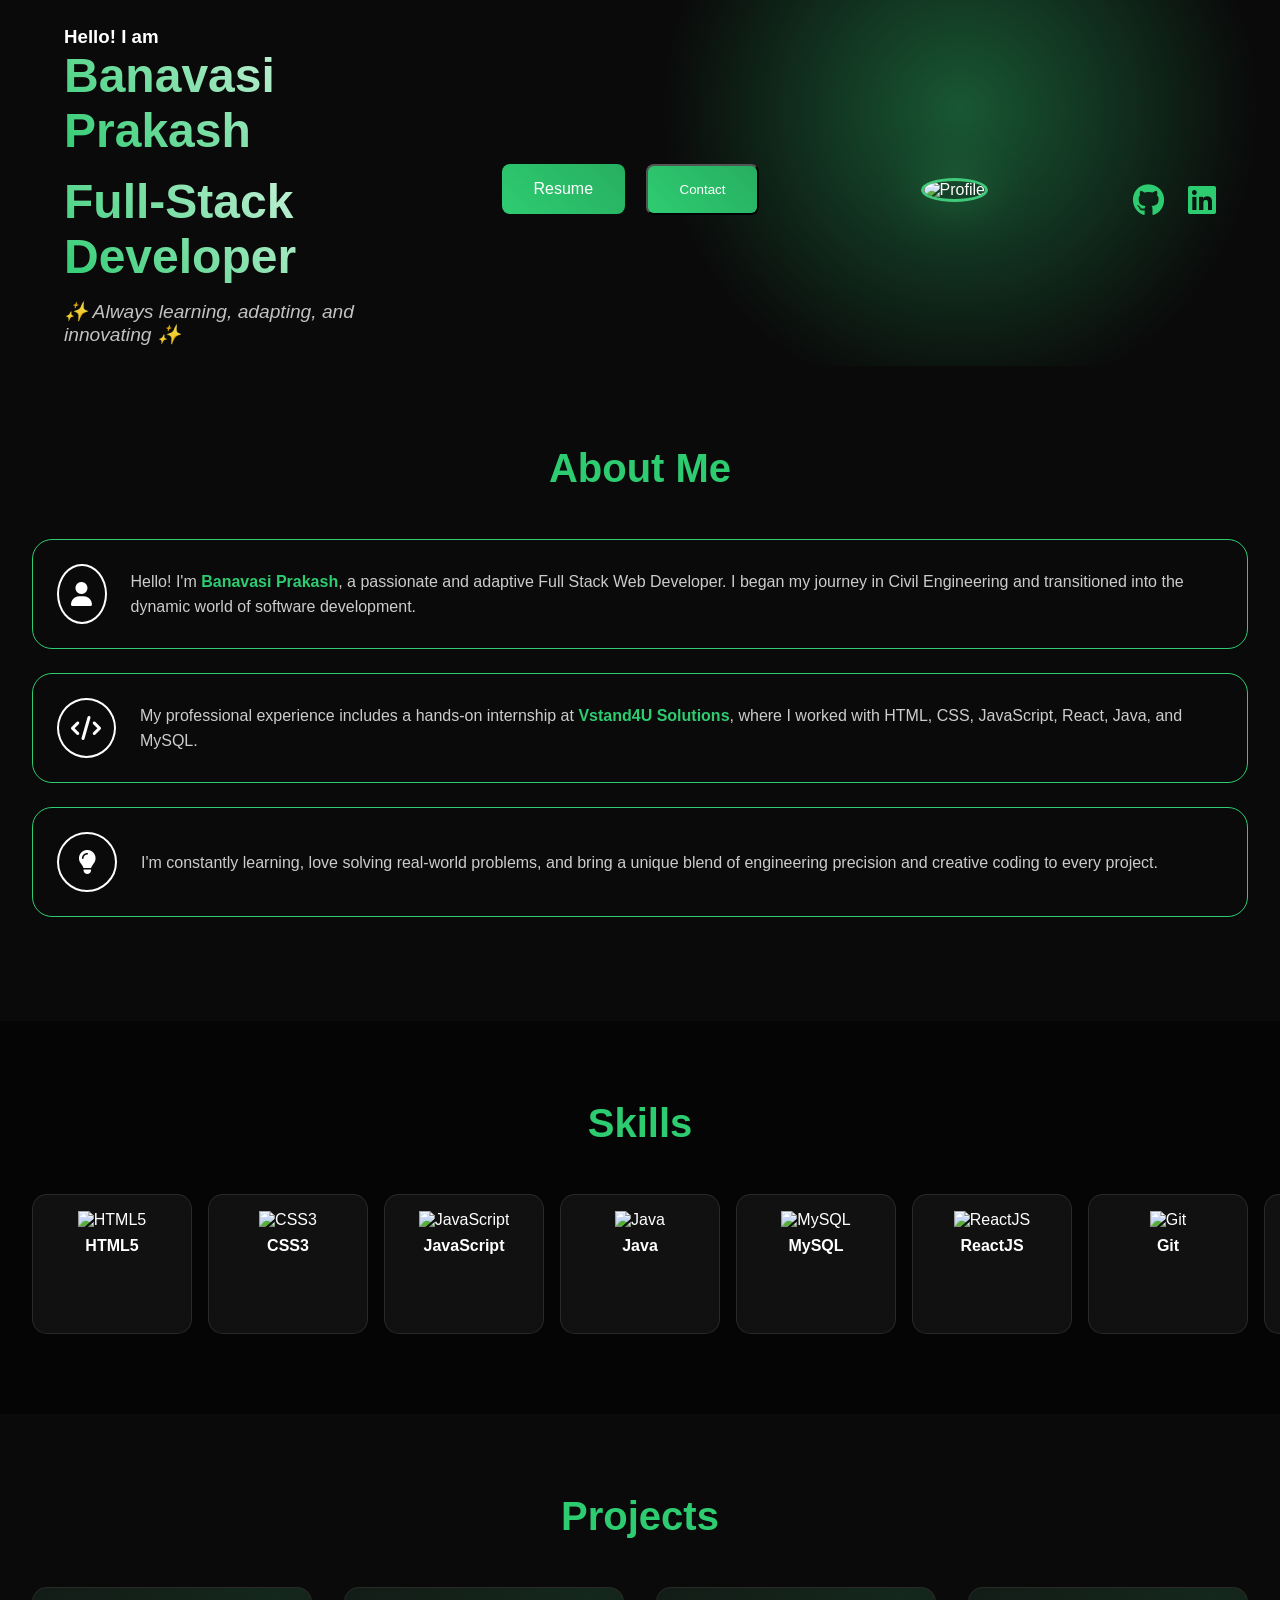
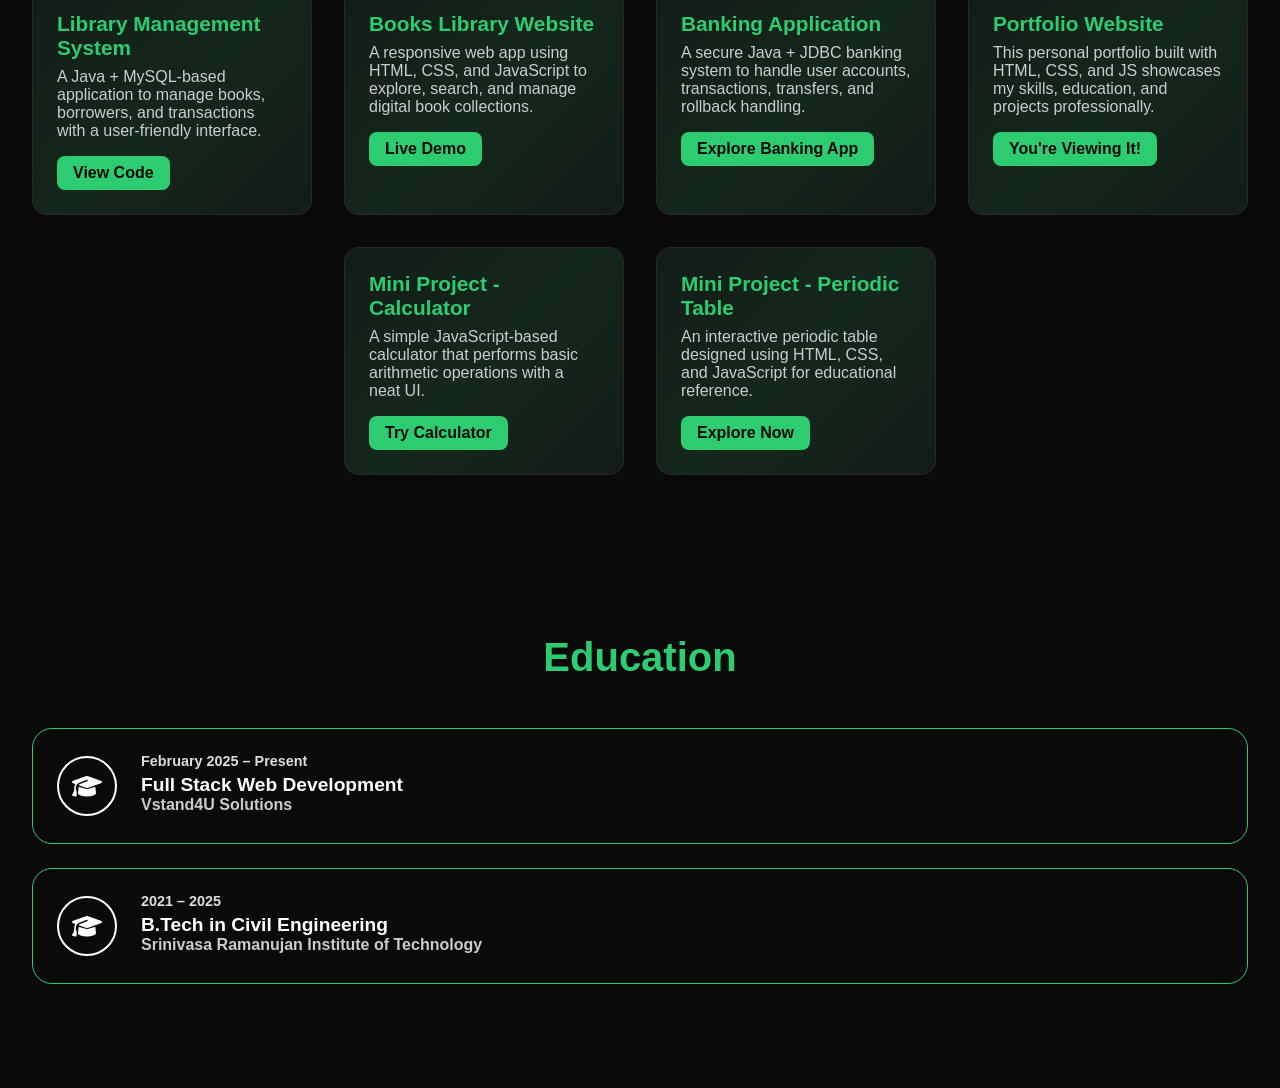
==== index.html @ 4b3c82b9 "Changed the html file name from Port to index" ====
<!DOCTYPE html>
<html lang="en">
<head>
  <meta charset="UTF-8" />
  <meta name="viewport" content="width=device-width, initial-scale=1.0"/>
  <title>Banavasi Prakash Portfolio</title>

  <link rel="stylesheet" href="styles1.css" />
  <link rel="stylesheet" href="https://cdnjs.cloudflare.com/ajax/libs/font-awesome/6.7.2/css/all.min.css" />
</head>
<body>

  <!-- Hero Section -->
  <section id="home" class="hero">
    <div class="hero-content">
      <h3>Hello! I am</h3>
      <h1>Banavasi Prakash</h1>
      <h1>Full-Stack Developer</h1>
      <p class="highlight">✨ Always learning, adapting, and innovating ✨</p>
    </div>

    <div class="cta-buttons">
      <a href="https://drive.google.com/file/d/1mKUMT6kFy0djiYs5jD9POjNbnNycHwMX/view" class="cta-button" target="_blank">Resume</a>
      <button class="cta-button" onclick="toggleContact()">Contact</button>
    </div>

    <div id="contactInfo" class="contact-info">
      <p>Email: <a href="mailto:banavasiprakash@gmail.com">banavasiprakash@gmail.com</a></p>
      <p>Phone: <a href="tel:+919876543210">+91 9876543210</a></p>
    </div>

    <div class="hero-image">
      <img src="BP.png" alt="Profile" class="profile-img" />
    </div>

    <div class="social-links">
      <a href="https://github.com/banavasiprakash" target="_blank" rel="noopener noreferrer">
        <i class="fab fa-github"></i>
      </a>
      <a href="https://www.linkedin.com/in/banavasi-prakash-12345678/" target="_blank" rel="noopener noreferrer">
        <i class="fab fa-linkedin"></i>
      </a>
    </div>
  </section>

  <!-- About Me Section -->
  <section id="about" class="about">
    <h1>About Me</h1>
    <div class="about-container">
      <div class="about-left">
        <div class="about-card">
          <div class="about-icon">
            <i class="fas fa-user"></i>
          </div>
          <div class="about-info">
            <p>Hello! I'm <strong>Banavasi Prakash</strong>, a passionate and adaptive Full Stack Web Developer. I began my journey in Civil Engineering and transitioned into the dynamic world of software development.</p>
          </div>
        </div>

        <div class="about-card">
          <div class="about-icon">
            <i class="fas fa-code"></i>
          </div>
          <div class="about-info">
            <p>My professional experience includes a hands-on internship at <strong>Vstand4U Solutions</strong>, where I worked with HTML, CSS, JavaScript, React, Java, and MySQL.</p>
          </div>
        </div>

        <div class="about-card">
          <div class="about-icon">
            <i class="fas fa-lightbulb"></i>
          </div>
          <div class="about-info">
            <p>I'm constantly learning, love solving real-world problems, and bring a unique blend of engineering precision and creative coding to every project.</p>
          </div>
        </div>
      </div>
    </div>
  </section>

  <!-- Skills Section -->
  <section id="skills" class="skills">
    <h1>Skills</h1>
    <div class="skills-grid">
      <div class="skill-card">
        <img src="https://img.icons8.com/color/96/html-5.png" alt="HTML5" class="skill-icon" />
        <h3>HTML5</h3>
      </div>
      <div class="skill-card">
        <img src="https://img.icons8.com/color/96/css3.png" alt="CSS3" class="skill-icon" />
        <h3>CSS3</h3>
      </div>
      <div class="skill-card">
        <img src="https://img.icons8.com/color/96/javascript.png" alt="JavaScript" class="skill-icon" />
        <h3>JavaScript</h3>
      </div>
      <div class="skill-card">
        <img src="https://img.icons8.com/color/96/java-coffee-cup-logo.png" alt="Java" class="skill-icon" />
        <h3>Java</h3>
      </div>
      <div class="skill-card">
        <img src="https://img.icons8.com/color/96/mysql-logo.png" alt="MySQL" class="skill-icon" />
        <h3>MySQL</h3>
      </div>
      <div class="skill-card">
        <img src="https://img.icons8.com/officel/96/react.png" alt="ReactJS" class="skill-icon" />
        <h3>ReactJS</h3>
      </div>
      <div class="skill-card">
        <img src="https://img.icons8.com/color/96/git.png" alt="Git" class="skill-icon" />
        <h3>Git</h3>
      </div>
      <div class="skill-card">
        <div class="skill-icon" style="display: flex; justify-content: center; align-items: center; height: 60px;">
          <svg xmlns="http://www.w3.org/2000/svg" height="48" width="48" viewBox="0 0 48 48" fill="#f39c12">
            <path d="M24 4C12.96 4 4 12.96 4 24s8.96 20 20 20 20-8.96 20-20S35.04 4 24 4zm1 31.9h-2v-2h2v2zm1.1-7.5c-.5.3-.8.6-1 .8-.2.2-.3.5-.3.9h-2c0-.6.1-1.1.4-1.6.3-.5.8-.9 1.5-1.3.7-.4 1.2-.7 1.4-1 .3-.3.4-.6.4-1 0-.6-.2-1-.6-1.4-.4-.4-1-.6-1.7-.6s-1.4.2-1.9.6c-.5.4-.8.9-1 1.6l-1.9-.5c.3-1.1.8-2 1.6-2.6.8-.6 1.9-1 3.1-1 1.3 0 2.3.3 3 .9.8.6 1.2 1.4 1.2 2.4 0 .6-.2 1.2-.5 1.7-.3.5-.9 1.1-1.8 1.6z"/>
          </svg>
        </div>
        <h3>OOPS</h3>
      </div>
      <div class="skill-card">
        <img src="https://img.icons8.com/external-flaticons-flat-flat-icons/96/external-database-computer-programming-flaticons-flat-flat-icons.png" alt="JDBC" class="skill-icon" />
        <h3>JDBC</h3>
      </div>
    </div>
  </section>

  <!-- Projects Section -->
  <section id="projects" class="projects">
    <h1>Projects</h1>
    <div class="projects-container">

      <!-- Project 1 -->
      <div class="project-card">
        <h3>Library Management System</h3>
        <p>A Java + MySQL-based application to manage books, borrowers, and transactions with a user-friendly interface.</p>
        <a href="#" class="project-link">View Code</a>
      </div>

    <!-- Project 2 -->
      <div class="project-card">
        <h3>Books Library Website</h3>
        <p>A responsive web app using HTML, CSS, and JavaScript to explore, search, and manage digital book collections.</p>
        <a href="#" class="project-link">Live Demo</a>
      </div>
      
    <!-- ✅ New Project: Banking Application -->
      <div class="project-card">
        <h3>Banking Application</h3>
        <p>A secure Java + JDBC banking system to handle user accounts, transactions, transfers, and rollback handling.</p>
        <a href="#" class="project-link">Explore Banking App</a>
      </div> 

      

      <!-- Project 3 -->
      <div class="project-card">
        <h3>Portfolio Website</h3>
        <p>This personal portfolio built with HTML, CSS, and JS showcases my skills, education, and projects professionally.</p>
        <a href="#" class="project-link">You're Viewing It!</a>
      </div>

      <!-- Mini Project: Calculator -->
      <div class="project-card">
        <h3>Mini Project - Calculator</h3>
        <p>A simple JavaScript-based calculator that performs basic arithmetic operations with a neat UI.</p>
        <a href="#" class="project-link">Try Calculator</a>
      </div>

      <!-- Mini Project: Periodic Table -->
      <div class="project-card">
        <h3>Mini Project - Periodic Table</h3>
        <p>An interactive periodic table designed using HTML, CSS, and JavaScript for educational reference.</p>
        <a href="#" class="project-link">Explore Now</a>
      </div>

      

    </div>
  </section>

  <!-- Education Section -->
  <section id="education" class="education">
    <h1>Education</h1>
    <div class="education-container">
      <div class="education-left">
        <div class="education-card">
          <div class="icon-container">
            <i class="fas fa-graduation-cap"></i>
          </div>
          <div class="education-info">
            <p class="edu-year">February 2025 – Present</p>
            <h3>Full Stack Web Development</h3>
            <p>Vstand4U Solutions</p>
          </div>
        </div>

        <div class="education-card">
          <div class="icon-container">
            <i class="fas fa-graduation-cap"></i>
          </div>
          <div class="education-info">
            <p class="edu-year">2021 – 2025</p>
            <h3>B.Tech in Civil Engineering</h3>
            <p>Srinivasa Ramanujan Institute of Technology</p>
          </div>
        </div>
      </div>
    </div>
  </section>

  <!-- JavaScript -->
  <script src="script.js" defer></script>

</body>
</html>
---- styles1.css ----
/* Global Reset */
* {
  margin: 0;
  padding: 0;
  box-sizing: border-box;
  font-family: 'Segoe UI', sans-serif;
}

:root {
  --dark-bg: #0a0a0a;
  --darker-bg: #050505;
  --accent: #2ecc71;
  --accent-glow: rgba(46, 204, 113, 0.4);
  --text: #ffffff;
  --button-hover: #1abc9c;
}

body {
  background-color: var(--dark-bg);
  color: var(--text);
}

/* Hero Section */
.hero {
  min-height: 40vh;
  display: flex;
  align-items: center;
  padding: 2% 5% 1% 5%;
  background: radial-gradient(circle at 75% 30%, var(--accent-glow) 0%, transparent 30%);
  flex-wrap: wrap;
}

.hero-content {
  flex: 1;
  padding-right: 5rem;
  min-width: 300px;
}

.hero-image {
  flex: 1;
  text-align: center;
  position: relative;
  min-width: 300px;
}

.profile-img {
  width: 250px;
  height: 250px;
  border-radius: 50%;
  object-fit: cover;
  border: 3px solid var(--accent);
  box-shadow: 0 0 50px var(--accent-glow);
  animation: float 3s ease-in-out infinite;
  filter: grayscale(0.2) contrast(1.1);
}

@keyframes float {
  0%, 100% { transform: translateY(0); }
  50% { transform: translateY(-20px); }
}

.hero h1 {
  font-size: 3rem;
  margin-bottom: 1rem;
  background: linear-gradient(45deg, var(--accent), #ffffff);
  -webkit-background-clip: text;
  -webkit-text-fill-color: transparent;
}

.hero p {
  font-size: 1.2rem;
  margin-bottom: 0.5rem;
  opacity: 0.95;
  max-width: 600px;
  font-style: italic;
  color: #cccccc;
}

/* CTA Buttons */
.cta-button {
  display: inline-block;
  padding: 1rem 2rem;
  background: linear-gradient(45deg, var(--accent), #27ae60);
  color: white;
  border-radius: 8px;
  text-decoration: none;
  transition: transform 0.3s ease, background 0.3s ease;
  cursor: pointer;
  margin-right: 1rem;
}

.cta-button:hover {
  animation: zoomInOut 0.6s ease-in-out infinite alternate;
  background: var(--button-hover);
}

@keyframes zoomInOut {
  0% { transform: scale(1); }
  100% { transform: scale(1.1); }
}

/* Social Links */
.social-links {
  margin-top: 1.5rem;
  display: flex;
  justify-content: center;
  gap: 1.5rem;
}

.social-links a {
  color: var(--accent);
  font-size: 2rem;
  transition: color 0.3s;
}

.social-links a:hover {
  color: var(--button-hover);
}

/* Contact Info */
.contact-info {
  display: none;
  margin-top: 1rem;
  background: rgba(255, 255, 255, 0.05);
  border: 1px solid rgba(255, 255, 255, 0.1);
  border-radius: 10px;
  padding: 1rem;
  color: var(--text);
  font-size: 0.95rem;
  max-width: 300px;
}

.contact-info.show {
  display: block;
  animation: fadeIn 0.5s ease-in-out;
}

@keyframes fadeIn {
  from {
    opacity: 0;
    transform: translateY(-10px);
  }
  to {
    opacity: 1;
    transform: translateY(0);
  }
}

/* About Section */
.about {
  background-color: #0a0a0a;
  color: #fff;
  padding: 5rem 2rem;
}

.about h1 {
  font-size: 2.5rem;
  color: var(--accent);
  text-align: center;
  margin-bottom: 3rem;
}

.about-container {
  display: flex;
  justify-content: center;
  flex-wrap: wrap;
  gap: 2rem;
}

.about-left {
  flex: 1;
  min-width: 300px;
}

.about-card {
  display: flex;
  background-color: #0a0a0a;
  border-radius: 20px;
  padding: 1.5rem;
  margin-bottom: 1.5rem;
  align-items: center;
  gap: 1.5rem;
  border: 1px solid var(--accent);
  transition: background 0.3s ease, transform 0.3s ease, box-shadow 0.3s ease;
}

.about-card:hover {
  background: linear-gradient(135deg, #0a0a0a, #1f4037);
  transform: scale(1.03);
  box-shadow: 0 0 20px var(--accent-glow);
}

.about-icon {
  width: 60px;
  height: 60px;
  border: 2px solid #fff;
  border-radius: 50%;
  display: flex;
  justify-content: center;
  align-items: center;
}

.about-icon i {
  font-size: 1.5rem;
  color: #fff;
}

.about-info p {
  font-size: 1rem;
  color: #ccc;
  line-height: 1.6;
}

.about-info strong {
  color: var(--accent);
}

/* Skills Section */
.skills {
  padding: 5rem 0;
  background: var(--darker-bg);
  overflow: hidden;
  position: relative;
}

.skills h1 {
  text-align: center;
  color: var(--accent);
  font-size: 2.5rem;
  margin-bottom: 3rem;
}

.skills-grid {
  display: flex;
  gap: 1rem;
  flex-wrap: nowrap;
  animation: scrollLeft 20s linear infinite;
  width: max-content;
  padding: 0 2rem;
}

@keyframes scrollLeft {
  0% { transform: translateX(100%); }
  100% { transform: translateX(-100%); }
}

.skill-card {
  width: 160px;
  height: 140px;
  padding: 1rem;
  border-radius: 15px;
  background: rgba(255, 255, 255, 0.05);
  border: 1px solid rgba(255, 255, 255, 0.1);
  backdrop-filter: blur(5px);
  text-align: center;
  flex-shrink: 0;
  transition: transform 0.3s ease;
}

.skill-card:hover {
  transform: scale(1.05);
  border-color: var(--accent);
  box-shadow: 0 10px 30px var(--accent-glow);
}

.skill-icon {
  width: 60px;
  height: 60px;
  margin-bottom: 0.5rem;
}

.skill-card h3 {
  font-size: 1rem;
  color: var(--text);
}

/* Education Section */
.education {
  background-color: #0a0a0a;
  color: #fff;
  padding: 5rem 2rem;
}

.education h1 {
  font-size: 2.5rem;
  color: var(--accent);
  text-align: center;
  margin-bottom: 3rem;
}

.education-container {
  display: flex;
  justify-content: space-between;
  align-items: flex-start;
  flex-wrap: wrap;
  gap: 2rem;
}

.education-left {
  flex: 1;
  min-width: 300px;
}

.education-card {
  display: flex;
  background-color: #0a0a0a;
  border-radius: 20px;
  padding: 1.5rem;
  margin-bottom: 1.5rem;
  align-items: center;
  gap: 1.5rem;
  border: 1px solid var(--accent);
  transition: background 0.3s ease, transform 0.3s ease, box-shadow 0.3s ease;
}

.education-card:hover {
  background: linear-gradient(135deg, #0a0a0a, #1f4037);
  transform: scale(1.03);
  box-shadow: 0 0 20px var(--accent-glow);
}

.icon-container {
  width: 60px;
  height: 60px;
  border: 2px solid #fff;
  border-radius: 50%;
  display: flex;
  justify-content: center;
  align-items: center;
}

.icon-container i {
  font-size: 1.5rem;
  color: #fff;
}

.education-info p {
  font-size: 0.9rem;
  font-weight: bold;
  color: #ddd;
  margin-bottom: 0.3rem;
}

.education-info h3 {
  font-size: 1.2rem;
  color: #fff;
  font-weight: bold;
}

.education-info h4,
.education-info p:last-child {
  font-size: 1rem;
  color: #ccc;
}

.education-right {
  flex: 1;
  text-align: center;
  min-width: 300px;
}

.education-img {
  max-width: 100%;
  height: auto;
}

/* Project Section Enhancements */
.projects {
  background: var(--dark-bg);
  color: var(--text);
  padding: 5rem 2rem;
}

.projects h1 {
  font-size: 2.5rem;
  color: var(--accent);
  text-align: center;
  margin-bottom: 3rem;
}

.projects-container {
  display: flex;
  flex-wrap: wrap;
  justify-content: center;
  gap: 2rem;
  animation: fadeSlideUp 1s ease-in-out;
}

.project-card {
  width: 280px;
  padding: 1.5rem;
  background: rgba(255, 255, 255, 0.03);
  border: 1px solid rgba(255, 255, 255, 0.1);
  border-radius: 15px;
  transition: transform 0.4s ease, box-shadow 0.4s ease, border 0.3s ease;
  position: relative;
  overflow: hidden;
}

.project-card::before {
  content: "";
  position: absolute;
  top: -50%;
  left: -50%;
  width: 200%;
  height: 200%;
  background: linear-gradient(135deg, transparent, var(--accent-glow), transparent);
  animation: shine 4s infinite linear;
  z-index: 0;
  opacity: 0.3;
}

.project-card:hover {
  transform: translateY(-10px) scale(1.03);
  border-color: var(--accent);
  box-shadow: 0 0 25px var(--accent-glow);
}

.project-card h3 {
  font-size: 1.3rem;
  color: var(--accent);
  margin-bottom: 0.5rem;
  position: relative;
  z-index: 1;
}

.project-card p {
  font-size: 1rem;
  color: #ccc;
  margin-bottom: 1rem;
  position: relative;
  z-index: 1;
}

.project-link {
  display: inline-block;
  text-decoration: none;
  background-color: var(--accent);
  color: var(--dark-bg);
  padding: 0.5rem 1rem;
  border-radius: 8px;
  font-weight: bold;
  transition: background-color 0.3s ease;
  position: relative;
  z-index: 1;
}

.project-link:hover {
  background-color: var(--button-hover);
}

@keyframes fadeSlideUp {
  0% { opacity: 0; transform: translateY(40px); }
  100% { opacity: 1; transform: translateY(0); }
}

@keyframes shine {
  0% { transform: rotate(0deg) translate(-50%, -50%); }
  100% { transform: rotate(360deg) translate(-50%, -50%); }
}

/* Responsive Styles */
@media (max-width: 768px) {
  .skills-grid {
    animation-duration: 40s;
    flex-wrap: wrap;
    justify-content: center;
  }

  .education-container,
  .about-container {
    flex-direction: column;
    align-items: center;
  }
}
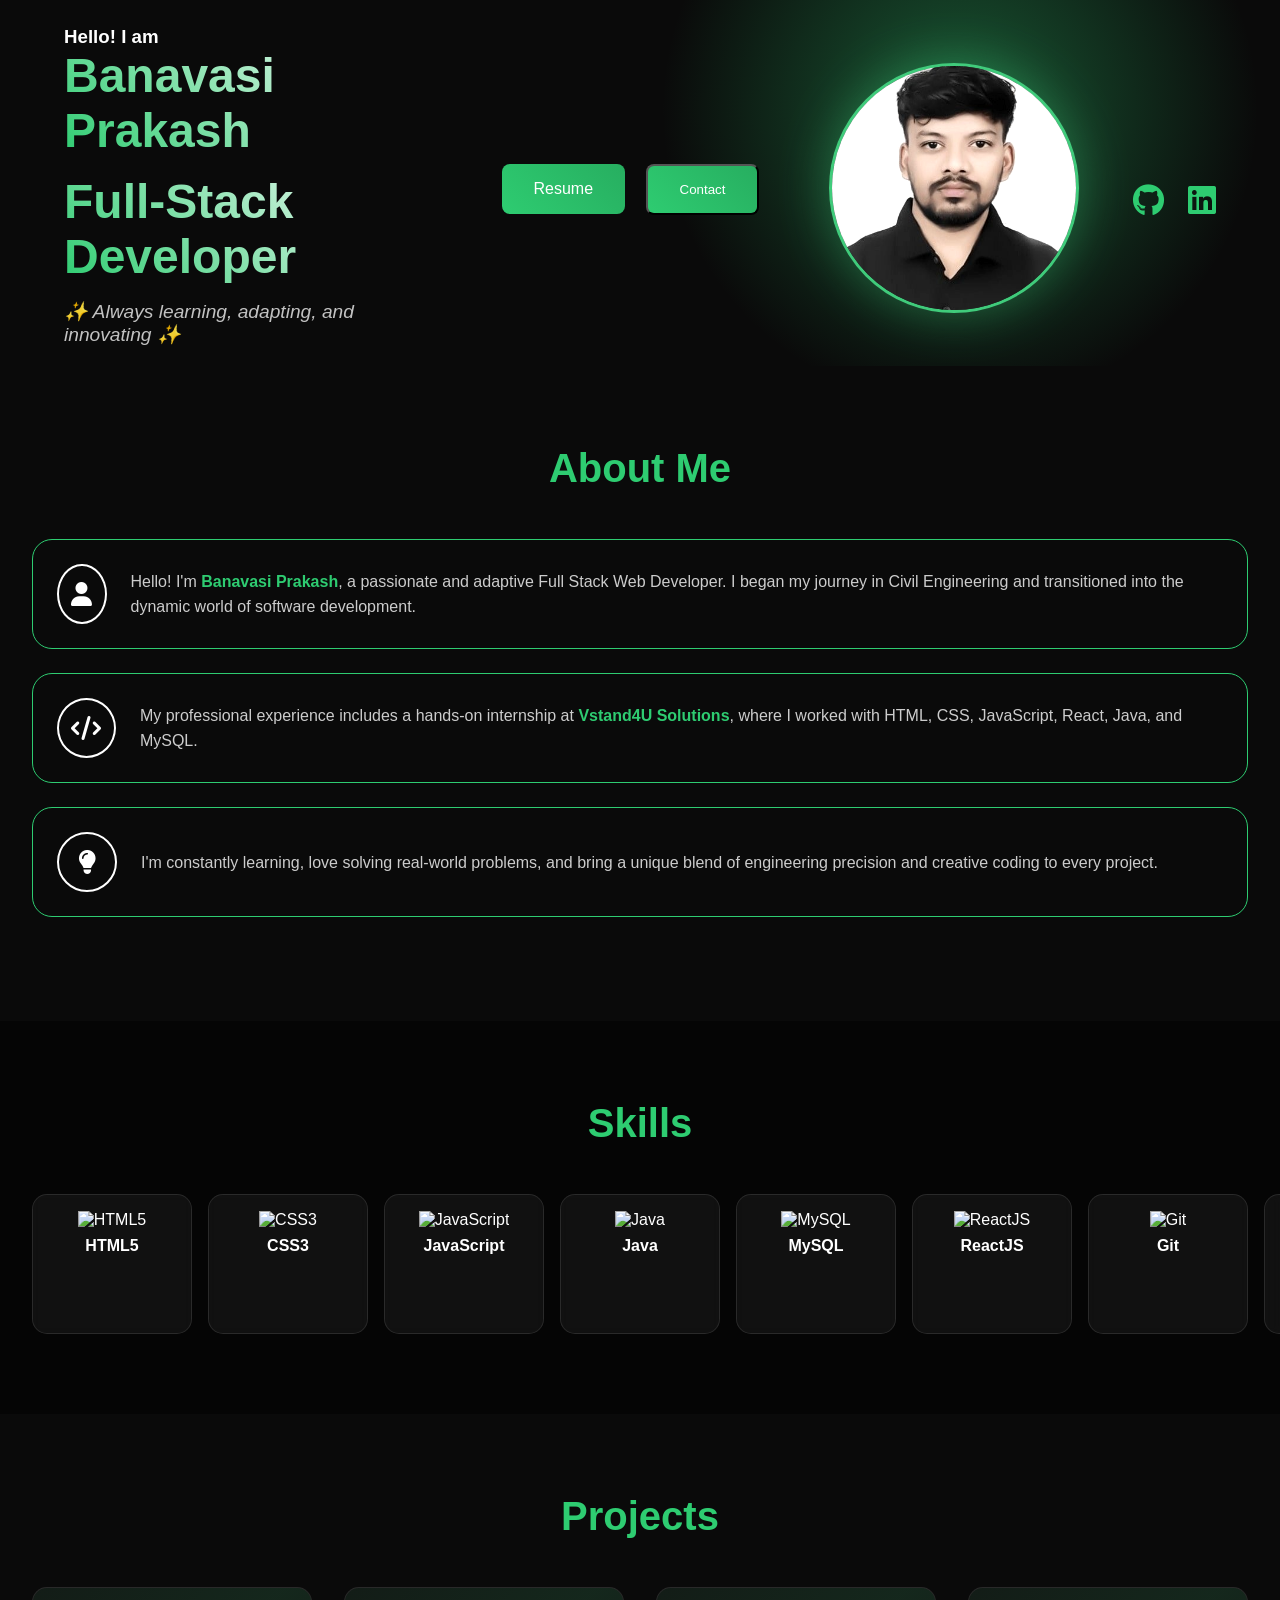
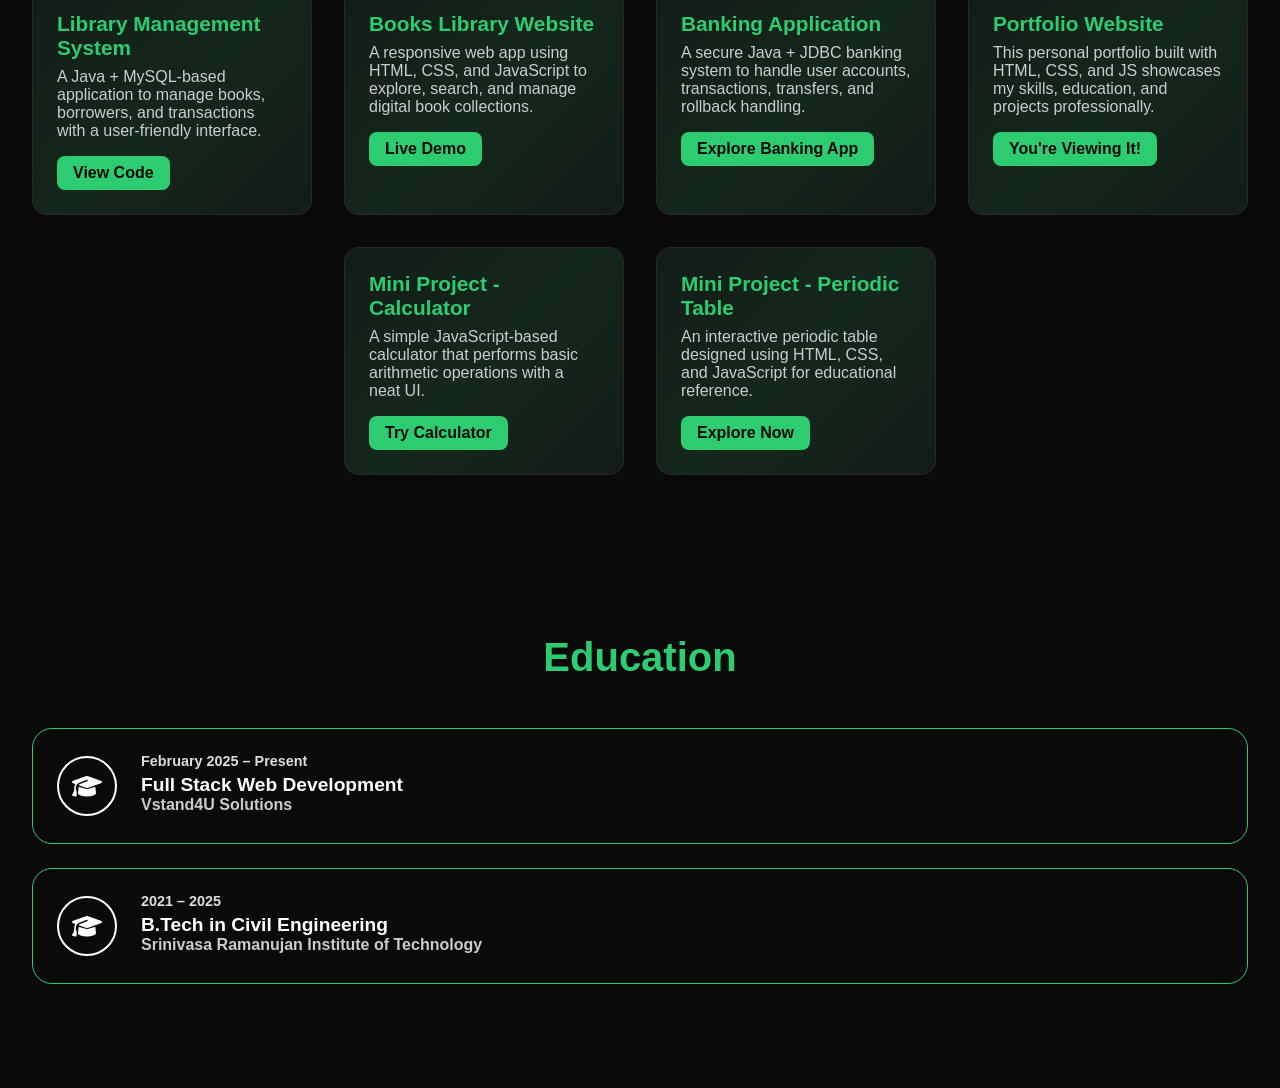
==== commit 5b61c290: "Added Image" ====
--- a/index.html
+++ b/index.html
@@ -30,14 +30,14 @@
     </div>
 
     <div class="hero-image">
-      <img src="BP.png" alt="Profile" class="profile-img" />
+      <img src="BP.jpeg" alt="Profile" class="profile-img" />
     </div>
 
     <div class="social-links">
       <a href="https://github.com/banavasiprakash" target="_blank" rel="noopener noreferrer">
         <i class="fab fa-github"></i>
       </a>
-      <a href="https://www.linkedin.com/in/banavasi-prakash-12345678/" target="_blank" rel="noopener noreferrer">
+      <a href="https://www.linkedin.com/in/banavasiprakash/" target="_blank" rel="noopener noreferrer">
         <i class="fab fa-linkedin"></i>
       </a>
     </div>
